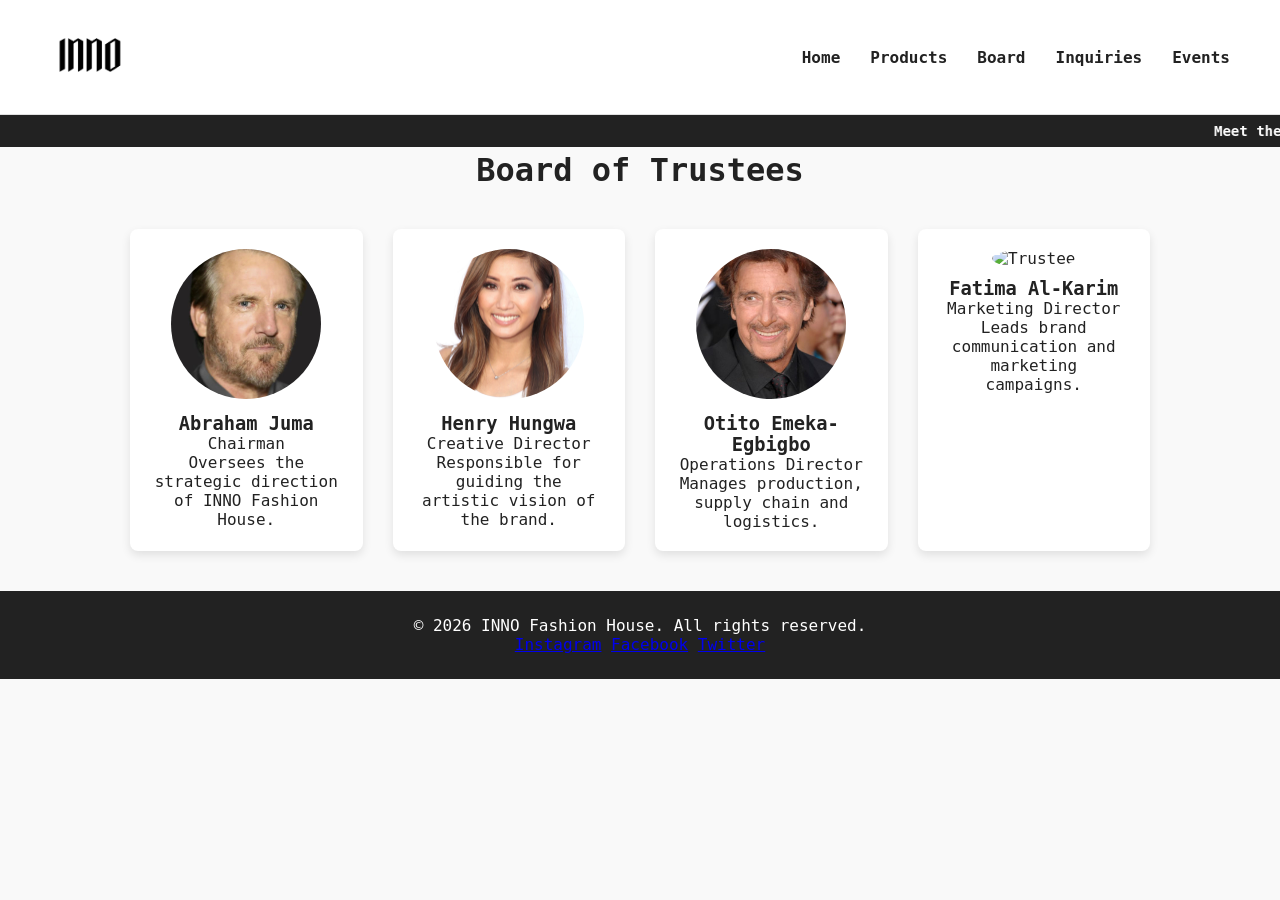
==== board.html @ d763df9d "Add files via upload" ====
<!DOCTYPE html>
<html lang="en">
<head>
    <meta charset="UTF-8">
    <meta name="viewport" content="width=device-width, initial-scale=1.0">
    <title>INNO Fashion House</title>
    <!-- Favicon -->
    <link rel="icon" href="images/favicon.ico" type="image/x-icon">
    <link rel="shortcut icon" href="images/favicon.ico" type="image/x-icon">
    <!-- External CSS -->
    <link rel="stylesheet" href="css/style.css">
</head>
<body>

    <!-- Header -->
    <header>
        <div class="logo">
            <a href ="index.html"><img src="images/logo.png" alt="INNO Fashion House Logo"></a> 
        </div>
        <nav>
            <ul>
                <li><a href="index.html">Home</a></li>
                <li><a href="products.html">Products</a></li>
                <li><a href="board.html">Board</a></li>
                <li><a href="contact.html">Inquiries</a></li>
                <li><a href="events.html">Events</a></li>
            </ul>
        </nav>
    </header>
<marquee>Meet the leadership behind INNO Fashion House</marquee>

<main>
    
    <div class="WelcomeBanner"><h1 class="page-title">Board of Trustees</h1></div>
    
        <section class="trustees-container">
        
        <div class="trustee-card">
        
            <img src="images/trustee1.jpg" alt="Trustee">
            
            <h3>Abraham Juma</h3>
            
            <p>Chairman</p>
            
            <p>Oversees the strategic direction of INNO Fashion House.</p>
        
        </div>
        
        <div class="trustee-card">
        
            <img src="images/trustee2.jpg" alt="Trustee">
            
            <h3>Henry Hungwa</h3>
            
            <p>Creative Director</p>
            
            <p>Responsible for guiding the artistic vision of the brand.</p>
        
        </div>
        
        <div class="trustee-card">
        
            <img src="images/trustee3.jpg" alt="Trustee">
            
            <h3>Otito Emeka-Egbigbo</h3>
            
            <p>Operations Director</p>
            
            <p>Manages production, supply chain and logistics.</p>
        
        </div>
        
        <div class="trustee-card">
        
            <img src="images/trustee4.jpg" alt="Trustee">
            
            <h3>Fatima Al-Karim</h3>
            
            <p>Marketing Director</p>
            
            <p>Leads brand communication and marketing campaigns.</p>
        
        </div>
        
        </section>
    
    </main>
    <!-- Footer -->
    <footer>
        <p>&copy; 2026 INNO Fashion House. All rights reserved.</p>
        <div class="social-links">
            <a href="https://www.instagram.com/balenciaga">Instagram</a>
            <a href="https://www.balenciaga.com">Facebook</a>
            <a href="https://www.x.com/balenciaga">Twitter</a>
        </div>
    </footer>

    <script src="js/main.js"></script>
</body>
</html>
---- css/style.css ----
/* style.css */

/* --- Reset some default styles --- */
* {
    margin: 0;
    padding: 0;
    box-sizing: border-box;
    font-family: 'Source Code Pro', monospace;
}

body {
    background-color: #f9f9f9;
    color: #222;
}

/* --- Header --- */
header {
    display: flex;
    justify-content: space-between;
    align-items: center;
    padding: 15px 50px;
    background-color: #fff;
    border-bottom: 1px solid #e0e0e0;
    position: sticky;
    top: 0;
    z-index: 100;
}

header .logo img {
    width: 80px; /* resized logo */
    height: auto;
}

nav ul {
    list-style: none;
    display: flex;
    gap: 30px;
}

nav ul li a {
    text-decoration: none;
    color: #222;
    font-weight: bold;
    transition: color 0.3s;
}

nav ul li a:hover,
nav ul li a.active {
    color: #ff4500; /* highlight color */
}

/* --- Marquee --- */
marquee {
    background-color: #222;
    color: #fff;
    padding: 8px 0;
    font-weight: bold;
    font-size: 14px;
}

.WelcomeBanner {
    text-align: center;
}

.sort-container {
    text-align: center;
    margin: 20px;
}

.sort-container button {
    padding: 10px 18px;
    margin: 5px;
    border: none;
    background-color: black;
    color: white;
    cursor: pointer;
    font-size: 14px;
}

.sort-container button:hover {
    background-color: #444;
}

/* --- Product Grid --- */

.products-grid {
    display: grid;
    grid-template-columns: repeat(auto-fit, minmax(220px, 1fr));
    gap: 30px;
    padding: 50px;
    max-width: 1200px;
    margin: 0 auto;
}

.product-card {
    background-color: #fff;
    border-radius: 8px;
    overflow: hidden;
    box-shadow: 0 4px 8px rgba(0,0,0,0.1);
    text-align: center;
    transition: transform 0.3s, box-shadow 0.3s;
}

.product-card:hover {
    transform: translateY(-5px);
    box-shadow: 0 8px 20px rgba(0,0,0,0.2);
}

.product-card img {
    width: 100%;
    height: 250px;
    object-fit: cover;
}

.product-card h3 {
    padding: 15px 10px 5px 10px;
    font-size: 18px;
}

.product-card p {
    font-size: 16px;
    color: #000000;
    font-weight: bold;
    margin-bottom: 15px;
}

.product-card button {
    background-color: #000000;
    color: #fff;
    border: none;
    padding: 10px 20px;
    margin-bottom: 15px;
    border-radius: 4px;
    cursor: pointer;
    transition: background-color 0.3s;
}

.product-card button:hover {
    background-color: #808080;
}
/**
FORM
**/

form{
    max-width:500px;
    margin:40px auto;
    display:flex;
    flex-direction:column;
    gap:10px;
    }
    
    input, textarea{
    padding:10px;
    border:1px solid #ccc;
    }
    
    button{
    padding:12px;
    background:black;
    color:white;
    border:none;
    cursor:pointer;
    }
    
    button:hover{
    background:#333;
    }

/* HOME PAGE */

.home-title{
    text-align:center;
    margin:40px 0;
    font-size:36px;
    }
    
    .hero{
    width:100%;
    max-width:1100px;
    margin:auto;
    }
    
    .hero img{
    width:100%;
    height:450px;
    object-fit:cover;
    border-radius:8px;
    }
    
    .home-info{
    max-width:800px;
    margin:40px auto;
    text-align:center;
    line-height:1.6;
    }

/* --- Footer --- */
footer {
    background-color: #222;
    color: #fff;
    text-align: center;
    padding: 25px 50px;
}

footer .socials {
    margin-top: 10px;
}

footer .socials a {
    color: #fff;
    text-decoration: none;
    margin: 0 15px;
    font-weight: bold;
}

footer .socials a:hover {
    color: #ff4500;
}

/* --- Responsive --- */
@media (max-width: 768px) {
    header {
        flex-direction: column;
        gap: 10px;
    }

    nav ul {
        flex-direction: column;
        gap: 15px;
    }

}

/* EVENTS PAGE */

.events-container{
    display:grid;
    grid-template-columns:repeat(auto-fit,minmax(260px,1fr));
    gap:30px;
    padding:40px;
}

.event-card{
    background:white;
    padding:20px;
    box-shadow:0 4px 10px rgba(0,0,0,0.1);
    text-align:center;
    display:flex;
    flex-direction:column;
    gap:10px;
}

.event-card img{
    width:100%;
    height:200px;
    object-fit:cover;
}

.event-card button{
    margin-top:10px;
    padding:10px;
    background:black;
    color:white;
    border:none;
    cursor:pointer;
}

.event-card button:hover{
    background:#333;
}

/* BOARD OF TRUSTEES */

.trustees-container{
    display:grid;
    grid-template-columns:repeat(auto-fit,minmax(220px,1fr));
    gap:30px;
    padding:40px;
    max-width:1100px;
    margin:auto;
    }
    
    .trustee-card{
    background:white;
    text-align:center;
    padding:20px;
    box-shadow:0 4px 10px rgba(0,0,0,0.1);
    border-radius:8px;
    }
    
    .trustee-card img{
    width:150px;
    height:150px;
    border-radius:50%;
    object-fit:cover;
    margin-bottom:10px;
    }
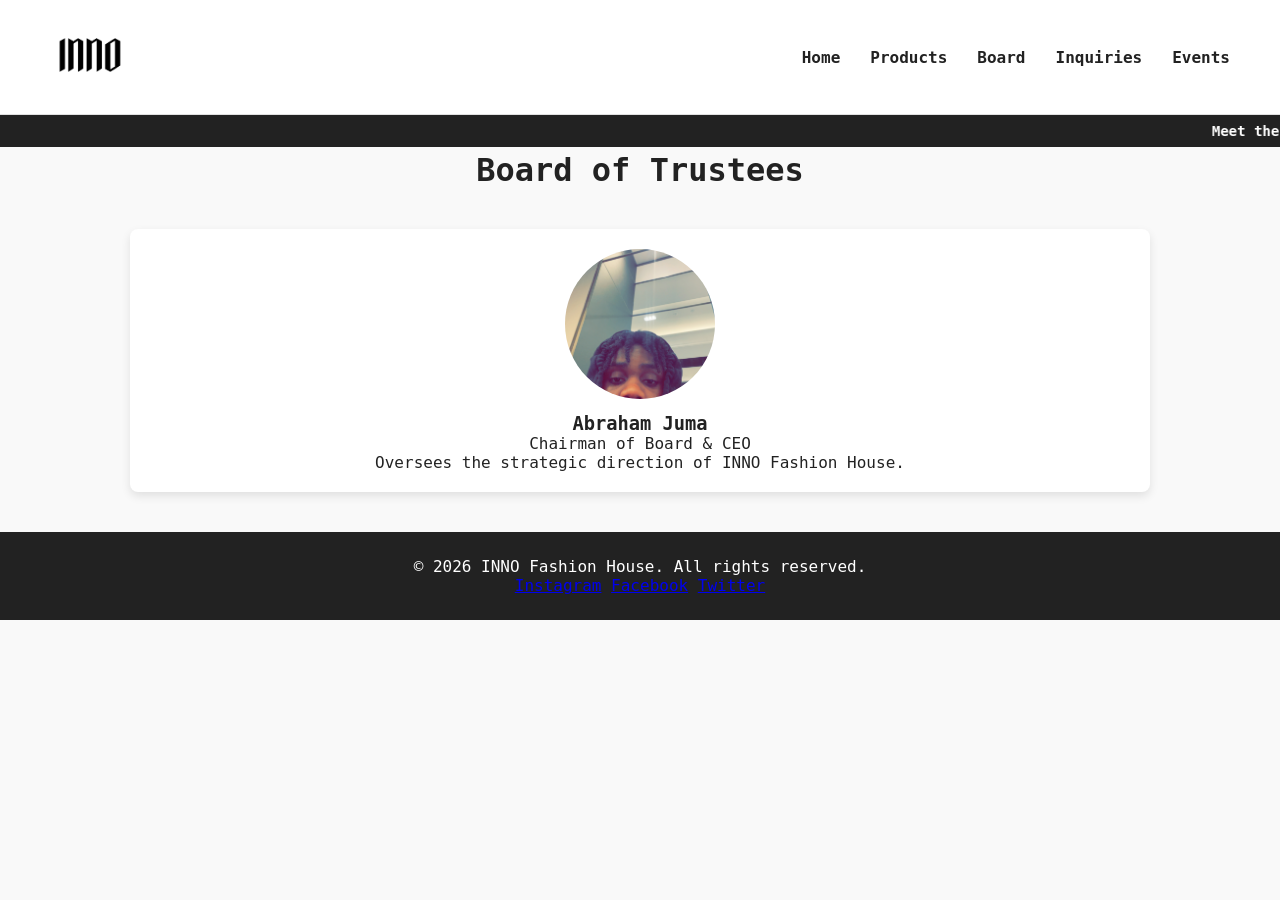
==== commit 801b1a83: "Update board.html" ====
--- a/board.html
+++ b/board.html
@@ -41,47 +41,9 @@
             
             <h3>Abraham Juma</h3>
             
-            <p>Chairman</p>
+            <p>Chairman of Board & CEO</p>
             
             <p>Oversees the strategic direction of INNO Fashion House.</p>
-        
-        </div>
-        
-        <div class="trustee-card">
-        
-            <img src="images/trustee2.jpg" alt="Trustee">
-            
-            <h3>Henry Hungwa</h3>
-            
-            <p>Creative Director</p>
-            
-            <p>Responsible for guiding the artistic vision of the brand.</p>
-        
-        </div>
-        
-        <div class="trustee-card">
-        
-            <img src="images/trustee3.jpg" alt="Trustee">
-            
-            <h3>Otito Emeka-Egbigbo</h3>
-            
-            <p>Operations Director</p>
-            
-            <p>Manages production, supply chain and logistics.</p>
-        
-        </div>
-        
-        <div class="trustee-card">
-        
-            <img src="images/trustee4.jpg" alt="Trustee">
-            
-            <h3>Fatima Al-Karim</h3>
-            
-            <p>Marketing Director</p>
-            
-            <p>Leads brand communication and marketing campaigns.</p>
-        
-        </div>
         
         </section>
     
@@ -98,4 +60,4 @@
 
     <script src="js/main.js"></script>
 </body>
-</html>+</html>
